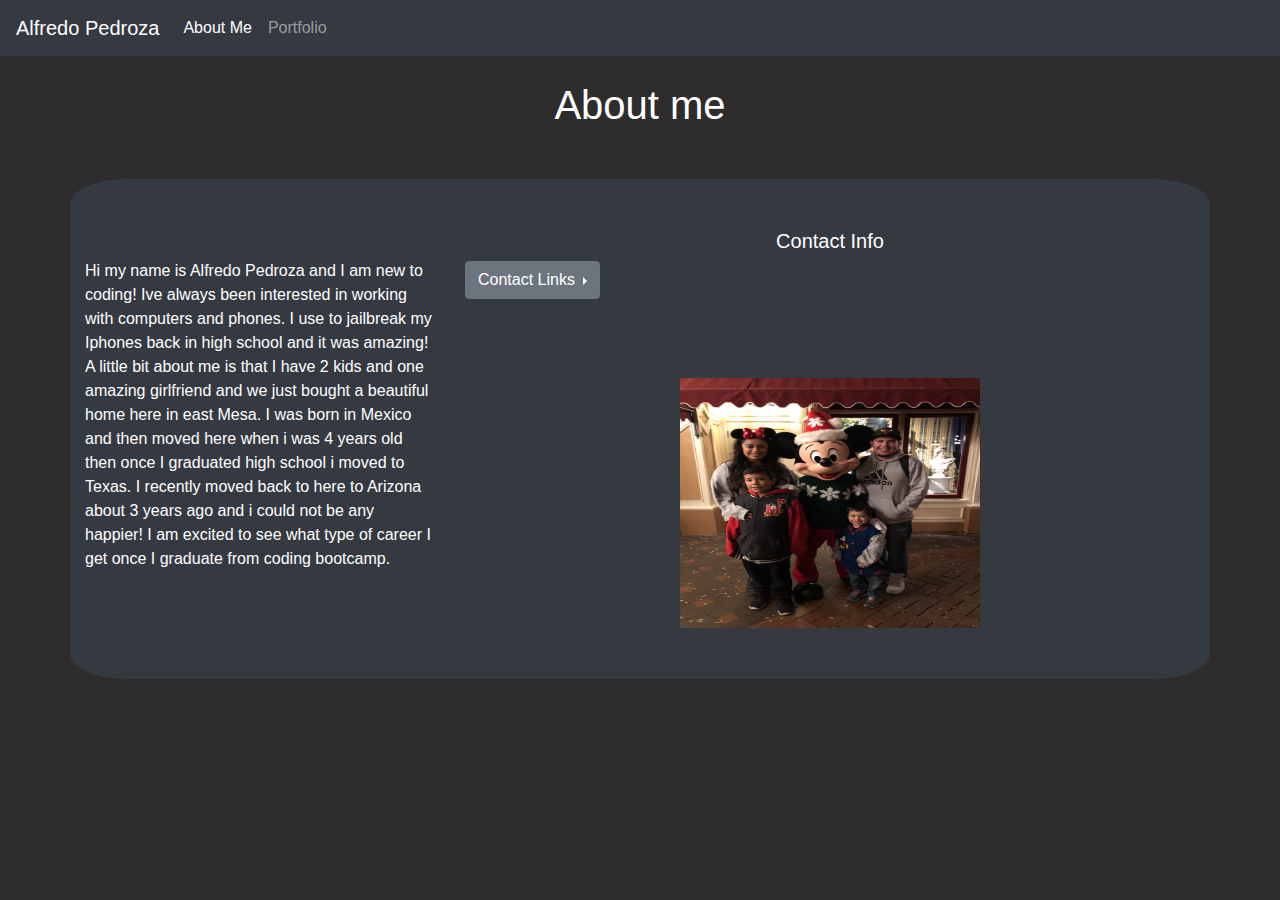
==== index.html @ 25f1e08d "finished" ====
<!DOCTYPE html>
<html lang="en">
  <head>
    <meta charset="utf-8" />
    <meta
      name="viewport"
      content="width=device-width, initial-scale=1, shrink-to-fit=no"
    />
    <link
      rel="stylesheet"
      href="https://stackpath.bootstrapcdn.com/bootstrap/4.5.2/css/bootstrap.min.css"
      integrity="sha384-JcKb8q3iqJ61gNV9KGb8thSsNjpSL0n8PARn9HuZOnIxN0hoP+VmmDGMN5t9UJ0Z"
      crossorigin="anonymous"
    />
    <link rel="stylesheet" type="text/css" href="style.css" media="screen" />

    <title>Portfolio</title>
  </head>
  <body>
    <nav class="navbar navbar-expand-lg navbar-dark bg-dark">
      <a class="navbar-brand" href="#">Alfredo Pedroza</a>    
      <button
        class="navbar-toggler"
        type="button"
        data-toggle="collapse"
        data-target="#navbarNav"
        aria-controls="navbarNav"
        aria-expanded="false"
        aria-label="Toggle navigation"
      >
        <span class="navbar-toggler-icon"></span>
      </button>
      <div class="collapse navbar-collapse" id="navbarNav">
        <ul class="navbar-nav">
          <li class="nav-item active">
            <a class="nav-link" href="index.html"
              >About Me <span class="sr-only">(current)</span></a
            >
          </li>
          <li class="nav-item">
            <a class="nav-link" href="portfolio.html">Portfolio</a>
          </li>
        </ul>
      </div>
    </nav>

    <h1>About me</h1>

    <div class="container">
      <div class="row">
        <div class="col col-md-4">
          <section>
            Hi my name is Alfredo Pedroza and I am new to coding! Ive always
            been interested in working with computers and phones. I use to
            jailbreak my Iphones back in high school and it was amazing! A
            little bit about me is that I have 2 kids and one amazing girlfriend
            and we just bought a beautiful home here in east Mesa. I was born in
            Mexico and then moved here when i was 4 years old then once I
            graduated high school i moved to Texas. I recently moved back to
            here to Arizona about 3 years ago and i could not be any happier! I
            am excited to see what type of career I get once I graduate from
            coding bootcamp.
          </section>
        </div>
        <div class="col col-md-8">
          <h5>Contact Info</h5>

          <div class="dropdown dropright">
            <a
              class="btn btn-secondary dropdown-toggle"
              href="#"
              role="button"
              id="dropdownMenuLink"
              data-toggle="dropdown"
              aria-haspopup="true"
              aria-expanded="false"
            >
              Contact Links
            </a>

            <div class="dropdown-menu" aria-labelledby="dropdownMenuLink">
              <a class="dropdown-item" href="#">Github</a>
              <a class="dropdown-item" href="#">Linkden</a>
              <a class="dropdown-item" href="#">Resume</a>
            </div>
          </div>

          <br />

          <div class="row">
            <div class="container2">
              <img
                src="disney.jpg"
                alt="me and my family"
                width="300"
                height="250"
                justify="center"
              />
            </div>
          </div>
        </div>
      </div>
    </div>

    <!-- Optional JavaScript -->
    <!-- jQuery first, then Popper.js, then Bootstrap JS -->
    <script
      src="https://code.jquery.com/jquery-3.5.1.slim.min.js"
      integrity="sha384-DfXdz2htPH0lsSSs5nCTpuj/zy4C+OGpamoFVy38MVBnE+IbbVYUew+OrCXaRkfj"
      crossorigin="anonymous"
    ></script>
    <script
      src="https://cdn.jsdelivr.net/npm/popper.js@1.16.1/dist/umd/popper.min.js"
      integrity="sha384-9/reFTGAW83EW2RDu2S0VKaIzap3H66lZH81PoYlFhbGU+6BZp6G7niu735Sk7lN"
      crossorigin="anonymous"
    ></script>
    <script
      src="https://stackpath.bootstrapcdn.com/bootstrap/4.5.2/js/bootstrap.min.js"
      integrity="sha384-B4gt1jrGC7Jh4AgTPSdUtOBvfO8shuf57BaghqFfPlYxofvL8/KUEfYiJOMMV+rV"
      crossorigin="anonymous"
    ></script>
  </body>
</html>
---- style.css ----
body {
    background-color: rgba(7, 5, 5, 0.842);
   
}

h1 {
    text-align: center;
    margin-top: 25px;
    color: white;
}

h5 {
    text-align: center;
    margin-top: 50px;
}

p {
background-color: #343a40!important;
float: left;
color: white;
border-radius: 5%;

}

.container {
    background-color: #343a40!important;
    margin-top: 50px;
    border-radius: 5%;
    color: white;
    height: 500px;
}

.dropdown {
    align-items: center;

}

.container2 {
    margin-top: 55px;
    display: block;
    margin-left: auto;
    margin-right: auto;
    
}


.container3 {
    background-color: #343a40!important;
    width: 1100px;
    height: 845px;
    margin-left: auto;
    margin-right: auto;
    
}

.card-body {
    background-color: #343a40!important;
    padding-top: 0%;
    
   
}

.card {
    max-height: 400px;
    background-color: #343a40!important;
    border-color: black;
   margin-left: 5px;
   margin-top: 15px;
}

section {
    background-color: #343a40!important;
    float: left;
    color: white;
    border-radius: 5%;
    margin-top: 80px;
    }
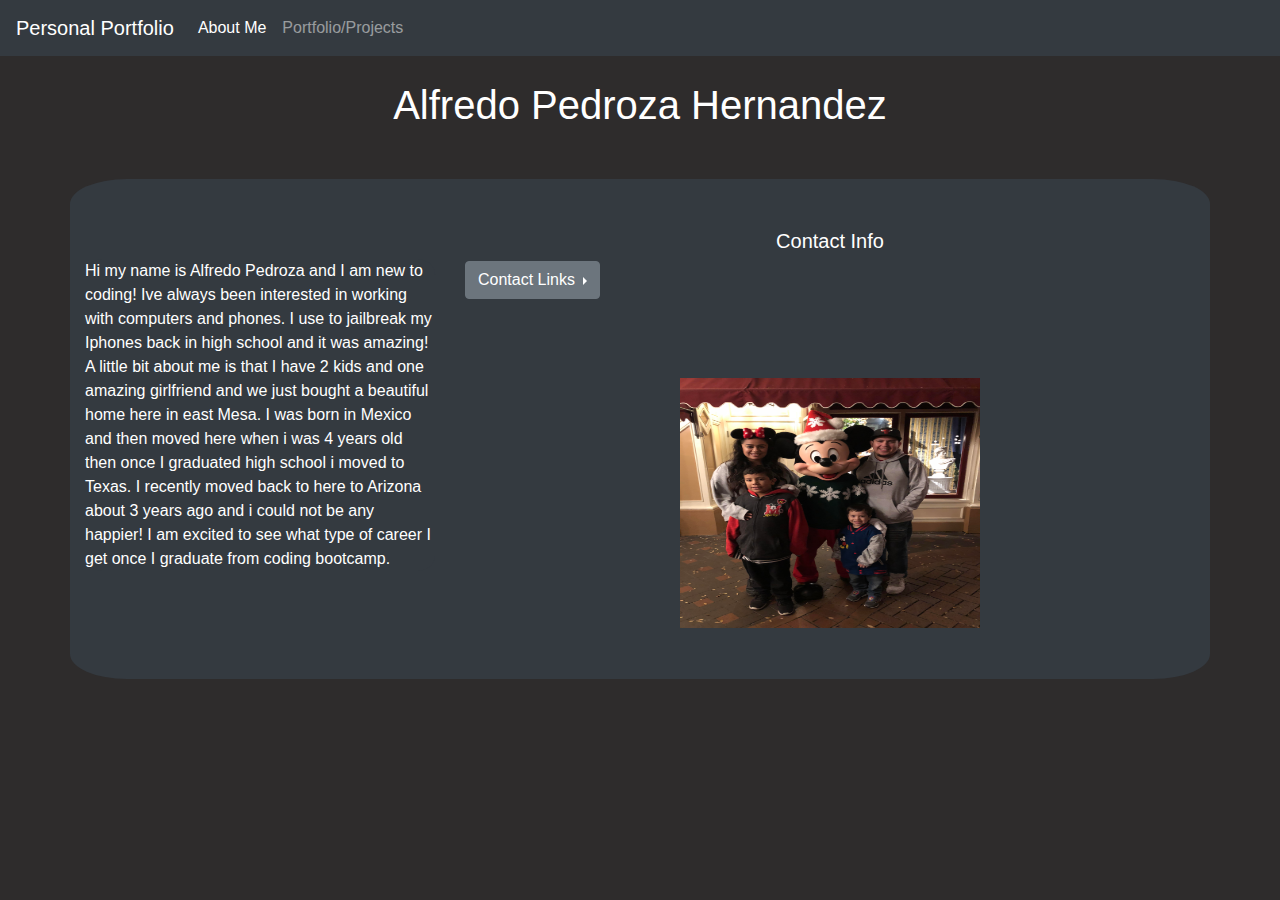
==== commit 310a51d8: "updated links and files" ====
--- a/index.html
+++ b/index.html
@@ -18,7 +18,7 @@
   </head>
   <body>
     <nav class="navbar navbar-expand-lg navbar-dark bg-dark">
-      <a class="navbar-brand" href="#">Alfredo Pedroza</a>    
+      <a class="navbar-brand" href="#"> Personal Portfolio</a>    
       <button
         class="navbar-toggler"
         type="button"
@@ -38,13 +38,13 @@
             >
           </li>
           <li class="nav-item">
-            <a class="nav-link" href="portfolio.html">Portfolio</a>
+            <a class="nav-link" href="portfolio.html">Portfolio/Projects</a>
           </li>
         </ul>
       </div>
     </nav>
 
-    <h1>About me</h1>
+    <h1>Alfredo Pedroza Hernandez</h1>
 
     <div class="container">
       <div class="row">
@@ -79,9 +79,12 @@
             </a>
 
             <div class="dropdown-menu" aria-labelledby="dropdownMenuLink">
-              <a class="dropdown-item" href="#">Github</a>
-              <a class="dropdown-item" href="#">Linkden</a>
-              <a class="dropdown-item" href="#">Resume</a>
+              <a class="dropdown-item" href="https://github.com/aphernandez13">Github</a>
+              <a class="dropdown-item" href="https://www.linkedin.com/in/alfredo-pedroza-hernandez-a77232157/">Linkden</a>
+              <a class="dropdown-item" href="Resume (3).pdf">Resume</a>
+              
+              
+              
             </div>
           </div>
 
@@ -91,7 +94,7 @@
             <div class="container2">
               <img
                 src="disney.jpg"
-                alt="me and my family"
+                alt="my family and I"
                 width="300"
                 height="250"
                 justify="center"
--- a/style.css
+++ b/style.css
@@ -32,6 +32,7 @@
 
 .dropdown {
     align-items: center;
+    margin-top: auto;
 
 }
 
@@ -74,4 +75,27 @@
     color: white;
     border-radius: 5%;
     margin-top: 80px;
+    }
+
+    h10 {
+        text-align: center;
+        margin-top: 25px;
+        color: white;
+    }
+
+    h11 {
+        text-align: center;
+        margin-top: 25px;
+        color: white;
+    }
+   
+    .email {
+        text-align: center;
+        margin-top: 10px;
+    }
+
+    .phone {
+        text-align: center;
+        margin-top: 10px;
+        margin-bottom: 10px;
     }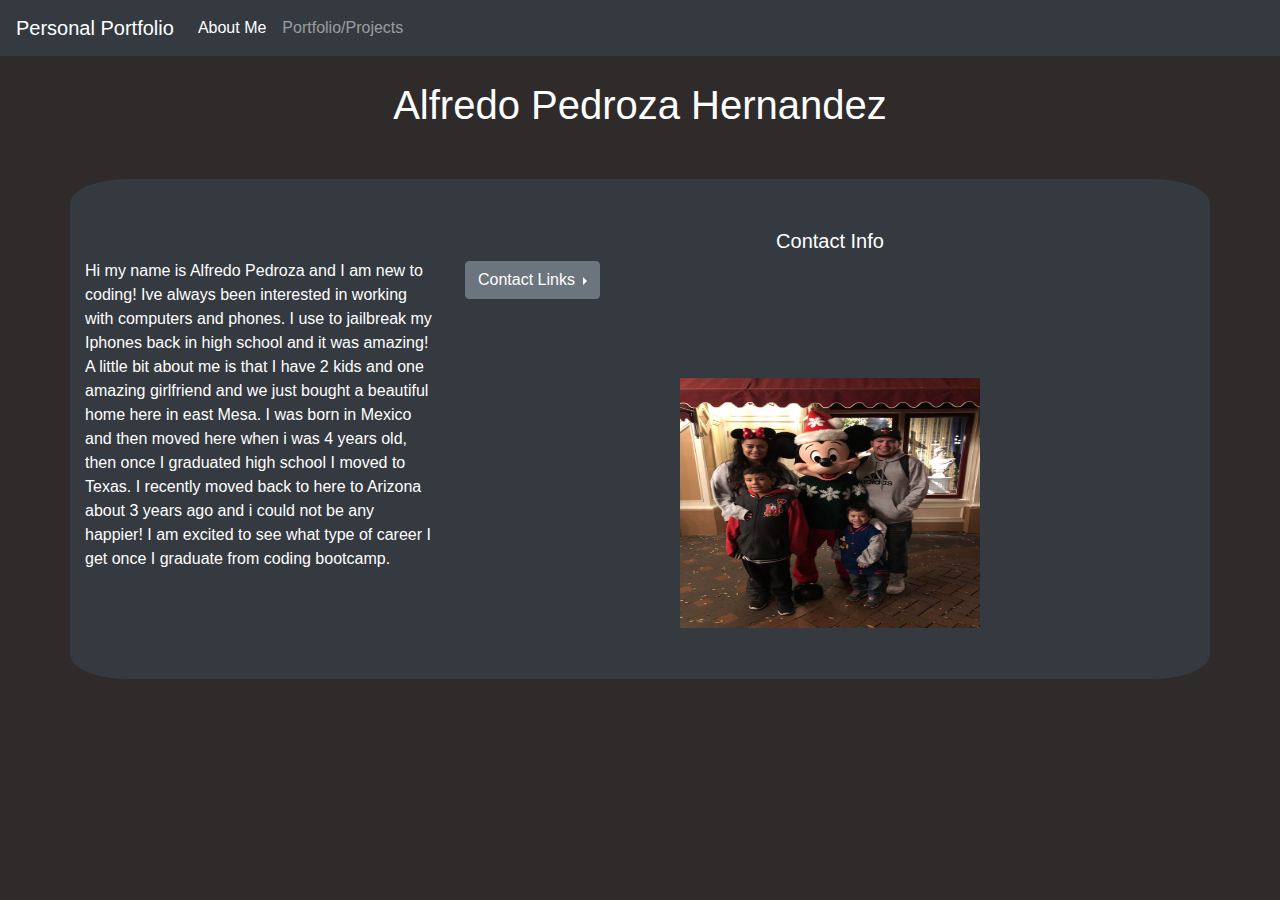
==== commit 5fdb6b83: "added" ====
--- a/index.html
+++ b/index.html
@@ -55,8 +55,8 @@
             jailbreak my Iphones back in high school and it was amazing! A
             little bit about me is that I have 2 kids and one amazing girlfriend
             and we just bought a beautiful home here in east Mesa. I was born in
-            Mexico and then moved here when i was 4 years old then once I
-            graduated high school i moved to Texas. I recently moved back to
+            Mexico and then moved here when i was 4 years old, then once I
+            graduated high school I moved to Texas. I recently moved back to
             here to Arizona about 3 years ago and i could not be any happier! I
             am excited to see what type of career I get once I graduate from
             coding bootcamp.
--- a/style.css
+++ b/style.css
@@ -1,5 +1,5 @@
 body {
-    background-color: rgba(7, 5, 5, 0.842);
+    background-color: rgba(10, 3, 3, 0.842);
    
 }
 
@@ -77,25 +77,21 @@
     margin-top: 80px;
     }
 
-    h10 {
-        text-align: center;
-        margin-top: 25px;
-        color: white;
-    }
-
-    h11 {
-        text-align: center;
-        margin-top: 25px;
-        color: white;
-    }
+   
    
     .email {
         text-align: center;
         margin-top: 10px;
+        color: white;
     }
 
     .phone {
         text-align: center;
         margin-top: 10px;
         margin-bottom: 10px;
+        color: white;
+    }
+
+    .btn {
+        justify-content: center;
     }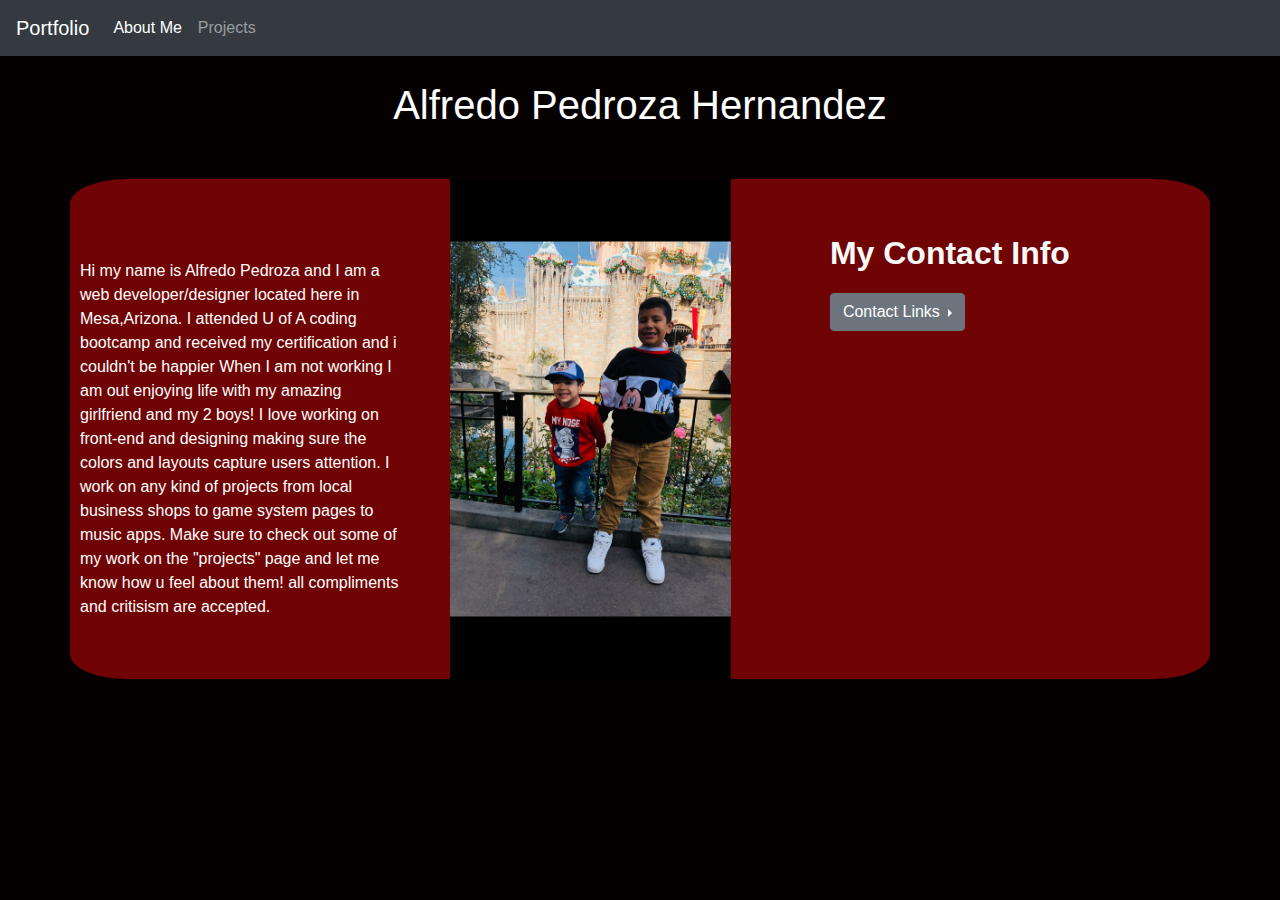
==== commit 8b7180be: "changed whole thing" ====
--- a/index.html
+++ b/index.html
@@ -14,11 +14,11 @@
     />
     <link rel="stylesheet" type="text/css" href="style.css" media="screen" />
 
-    <title>Portfolio</title>
+    <title>Personal Portfolio</title>
   </head>
   <body>
     <nav class="navbar navbar-expand-lg navbar-dark bg-dark">
-      <a class="navbar-brand" href="#"> Personal Portfolio</a>    
+      <a class="navbar-brand" href="#">Portfolio</a>
       <button
         class="navbar-toggler"
         type="button"
@@ -33,12 +33,12 @@
       <div class="collapse navbar-collapse" id="navbarNav">
         <ul class="navbar-nav">
           <li class="nav-item active">
-            <a class="nav-link" href="index.html"
+            <a class="nav-link" href="index.html" 
               >About Me <span class="sr-only">(current)</span></a
             >
           </li>
           <li class="nav-item">
-            <a class="nav-link" href="portfolio.html">Portfolio/Projects</a>
+            <a class="nav-link" href="portfolio2.html">Projects</a>
           </li>
         </ul>
       </div>
@@ -46,25 +46,37 @@
 
     <h1>Alfredo Pedroza Hernandez</h1>
 
-    <div class="container">
-      <div class="row">
-        <div class="col col-md-4">
-          <section>
-            Hi my name is Alfredo Pedroza and I am new to coding! Ive always
-            been interested in working with computers and phones. I use to
-            jailbreak my Iphones back in high school and it was amazing! A
-            little bit about me is that I have 2 kids and one amazing girlfriend
-            and we just bought a beautiful home here in east Mesa. I was born in
-            Mexico and then moved here when i was 4 years old, then once I
-            graduated high school I moved to Texas. I recently moved back to
-            here to Arizona about 3 years ago and i could not be any happier! I
-            am excited to see what type of career I get once I graduate from
-            coding bootcamp.
-          </section>
+   
+
+
+  <div class="container">
+    <div class="row">
+      <div class="column">
+        <section>
+          Hi my name is Alfredo Pedroza and I am a web developer/designer
+          located here in Mesa,Arizona. I attended U of A coding bootcamp and
+          received my certification and i couldn't be happier When I am not
+          working I am out enjoying life with my amazing girlfriend and my 2
+          boys! I love working on front-end and designing making sure the
+          colors and layouts capture users attention. I work on any kind of
+          projects from local business shops to game system pages to music
+          apps. Make sure to check out some of my work on the "projects" page
+          and let me know how u feel about them! all compliments and critisism
+          are accepted.
+        </section>
+      </div>
+
+      <div class="column">
+        <div class="container2">
+          <div class="imgContainer">
+              <img src="IMG_1200.jpg" class="flexibleImg" />
+          </div>    
         </div>
-        <div class="col col-md-8">
-          <h5>Contact Info</h5>
+      </div>
 
+      <div class="column">
+        <div class="contact"> 
+          <p>My Contact Info</p>
           <div class="dropdown dropright">
             <a
               class="btn btn-secondary dropdown-toggle"
@@ -77,33 +89,75 @@
             >
               Contact Links
             </a>
-
+          
             <div class="dropdown-menu" aria-labelledby="dropdownMenuLink">
-              <a class="dropdown-item" href="https://github.com/aphernandez13">Github</a>
-              <a class="dropdown-item" href="https://www.linkedin.com/in/alfredo-pedroza-hernandez-a77232157/">Linkden</a>
-              <a class="dropdown-item" href="Resume (3).pdf">Resume</a>
-              
-              
-              
+              <a class="dropdown-item" href="https://github.com/aphernandez13" target="_blank"
+                >Github</a
+              >
+              <a
+                class="dropdown-item"
+                href="https://www.linkedin.com/in/alfredo-pedroza-hernandez-a77232157/" target="_blank"
+                >Linkden</a
+              >
+              <a class="dropdown-item" 
+                 href="My REsume.pdf" target="_blank"
+                >Resume</a
+              >
+              <a
+                class="dropdown-item"
+                href="mailto:alfredopedrozahernandez13@gmail.com" target="_blank"
+                >Send Email</a
+              >
+              <a
+                class="dropdown-item"
+                href="tel:4802596626" target="_blank"
+                >Call Me At 4802596626</a
+              >
             </div>
           </div>
-
-          <br />
-
-          <div class="row">
-            <div class="container2">
-              <img
-                src="disney.jpg"
-                alt="my family and I"
-                width="300"
-                height="250"
-                justify="center"
-              />
-            </div>
-          </div>
+         </div>
         </div>
       </div>
     </div>
+  </div>   
+
+
+    
+
+
+
+
+
+
+
+
+
+
+
+
+
+
+
+
+
+
+
+
+            
+             
+
+              
+
+
+
+
+                
+
+
+
+
+
+
 
     <!-- Optional JavaScript -->
     <!-- jQuery first, then Popper.js, then Bootstrap JS -->
@@ -124,3 +178,6 @@
     ></script>
   </body>
 </html>
+
+
+
--- a/style.css
+++ b/style.css
@@ -1,5 +1,5 @@
 body {
-    background-color: rgba(10, 3, 3, 0.842);
+    background-color: rgb(5, 1, 1);
    
 }
 
@@ -9,68 +9,120 @@
     color: white;
 }
 
+h2 {
+    text-align: center;
+    margin-top: 25px;
+    color: white;
+    margin-bottom: 50px;
+}
+
+h3 {
+    justify-content: center;
+    color: aqua;
+}
+
 h5 {
     text-align: center;
     margin-top: 50px;
+    
 }
 
 p {
-background-color: #343a40!important;
-float: left;
-color: white;
-border-radius: 5%;
-
+    color: rgb(248, 250, 250);
+   font-size: 200%;
+   font-weight: 600;
+   margin-top: 50px;
 }
 
+section {
+    margin-right: 50px;
+    margin-left: 10px;
+}
+
+
+
+
 .container {
-    background-color: #343a40!important;
+    background-color: #700404!important;
     margin-top: 50px;
     border-radius: 5%;
-    color: white;
+    color: #700404!important;
     height: 500px;
-}
-
-.dropdown {
-    align-items: center;
-    margin-top: auto;
-
-}
-
-.container2 {
-    margin-top: 55px;
-    display: block;
-    margin-left: auto;
-    margin-right: auto;
     
 }
 
 
+
+
+
+
+.imgContainer {
+    width:200px; 
+    margin-bottom: 100px;
+    float: left;
+   
+  }
+  
+  .flexibleImg {
+    width: auto;
+    height: 500px; 
+    
+    
+  
+  }
+
+
 .container3 {
-    background-color: #343a40!important;
+    background-color: rgb(5, 1, 1);
     width: 1100px;
     height: 845px;
     margin-left: auto;
     margin-right: auto;
+}
+
+.container4 {
+    max-width: 1300px;
+    max-height: 1000px;
+    align-items: center;
+    margin-left: 105px;
+    margin-bottom: 100px;
+}
+
+.carousel-control-prev {
+
+    margin-top: 165px;
+    max-width: 50px;
+    margin-left: 50px;
     
 }
 
-.card-body {
-    background-color: #343a40!important;
-    padding-top: 0%;
+.carousel-control-next {
     
-   
+    margin-top: 165px;
+    max-width: 50px;
+    margin-right: 50px;
+
 }
 
-.card {
-    max-height: 400px;
-    background-color: #343a40!important;
-    border-color: black;
-   margin-left: 5px;
-   margin-top: 15px;
+.dayPlanner {
+    color: #f3f2f2;
 }
 
+.MarvelMatch {
+    color: #f3f2f2;
+}
+
+.CodeQuiz {
+    color: black;
+}
+
+
+
+
+
+
 section {
-    background-color: #343a40!important;
+    background-color: #700404!important;
     float: left;
     color: white;
     border-radius: 5%;
@@ -92,6 +144,36 @@
         color: white;
     }
 
-    .btn {
-        justify-content: center;
-    }+   
+.contact {
+   
+   
+   
+   
+  
+}
+
+.column {
+    float: left;
+    width: 33.33%;
+  }
+  
+  /* Clear floats after the columns */
+  .row:after {
+    content: "";
+    display: table;
+    clear: both;
+  }
+    
+
+
+
+
+
+
+
+
+
+
+
+
